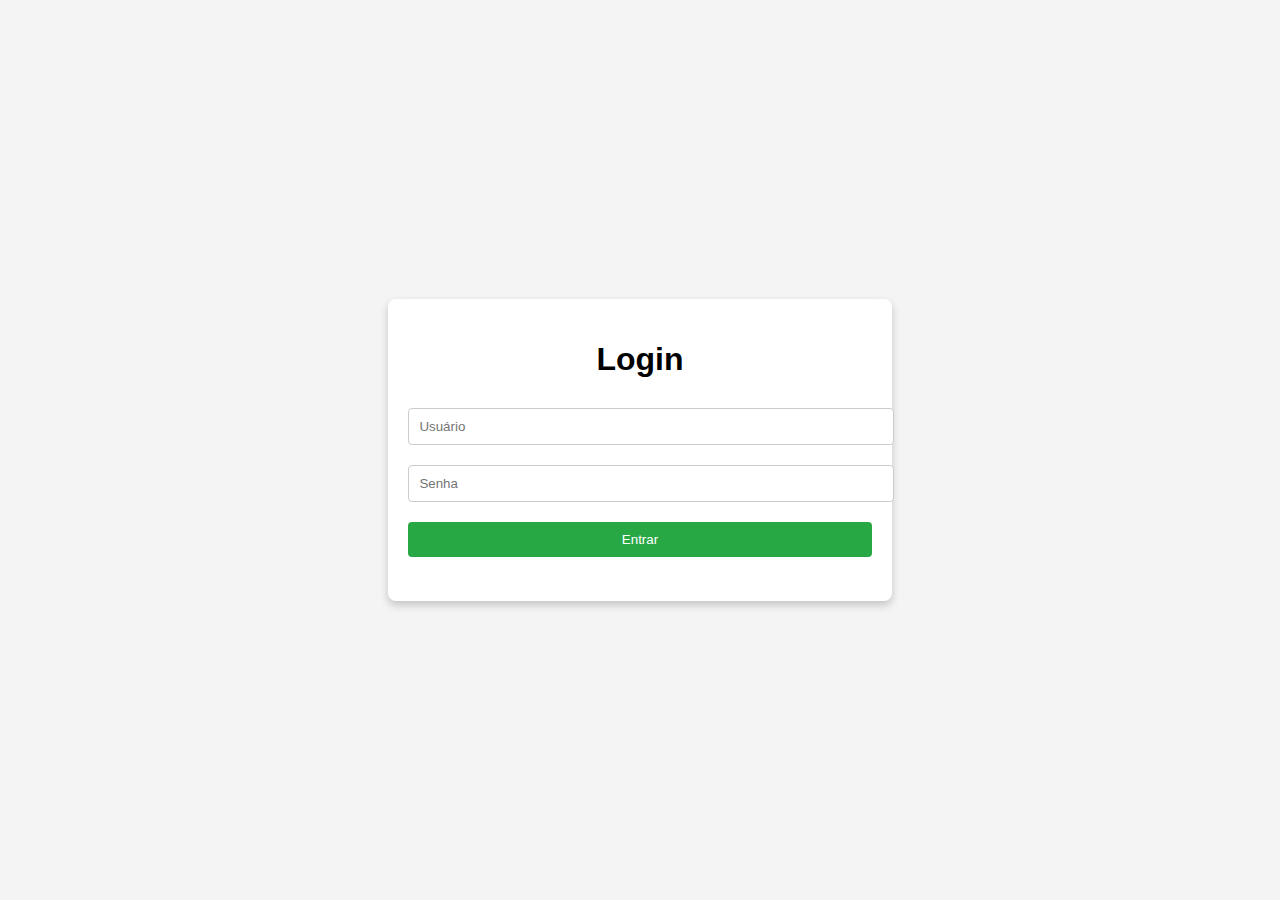
==== index.html @ 7db1e53a "Add files via upload" ====
<!DOCTYPE html>
<html lang="en">
<head>
  <meta charset="UTF-8">
  <meta name="viewport" content="width=device-width, initial-scale=1.0">
  <title>Login</title>
  <link rel="stylesheet" href="login.css">
</head>
<body>
  <div class="login-container">
    <h1>Login</h1>
    <form id="login-form" action="login.php" method="POST">
      <input type="text" name="username" placeholder="Usuário" required>
      <input type="password" name="password" placeholder="Senha" required>
      <button type="submit">Entrar</button>
      <p id="error-message">
        <?php
          if (isset($_GET['error'])) {
            echo htmlspecialchars($_GET['error']);
          }
        ?>
      </p>
    </form>
  </div>
</body>
</html>
---- login.css ----
body {
    font-family: Arial, sans-serif;
    background-color: #f4f4f4;
    margin: 0;
    display: flex;
    justify-content: center;
    align-items: center;
    height: 100vh;
  }
  
  .login-container, .home-container {
    background: #fff;
    padding: 20px;
    border-radius: 8px;
    box-shadow: 0 4px 8px rgba(0, 0, 0, 0.2);
    text-align: center;
  }
  
  h1 {
    margin-bottom: 20px;
  }
  
  input, button {
    width: 100%;
    padding: 10px;
    margin: 10px 0;
    border: 1px solid #ccc;
    border-radius: 4px;
  }
  
  button {
    background: #28a745;
    color: #fff;
    border: none;
    cursor: pointer;
  }
  
  button:hover {
    background: #218838;
  }
  
  #error-message {
    color: red;
    font-size: 14px;
  }
  
/* Centraliza as caixas */
.card-container {
    display: flex;
    justify-content: center;
    gap: 20px;
    margin: 20px 0;
  }
  
  .card {
    display: flex;
    flex-direction: column;
    align-items: center;
    padding: 20px;
    background: #fff;
    border: 1px solid #ccc;
    border-radius: 8px;
    box-shadow: 0 4px 8px rgba(0, 0, 0, 0.2);
    width: 150px;
    text-align: center;
    text-decoration: none;
    color: inherit;
    transition: transform 0.2s ease-in-out;
  }
  
  .card img {
    max-width: 100px;
    height: auto;
    margin-bottom: 10px;
  }
  
  .card p {
    font-size: 16px;
    font-weight: bold;
    color: #333;
  }
  
  .card:hover {
    transform: scale(1.05);
  }
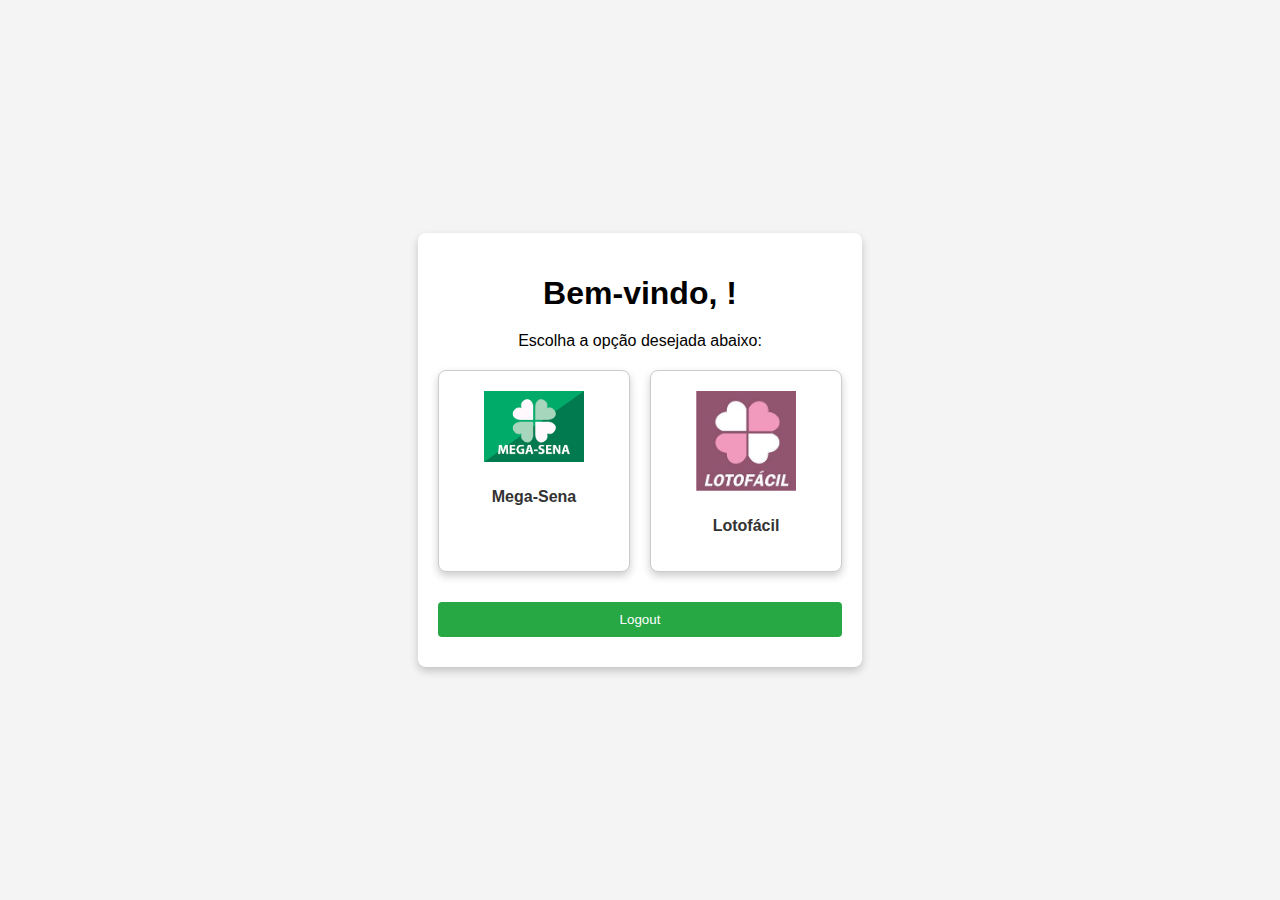
==== commit 724357ed: "Update and rename index.php to index.html" ====
--- a/index.html
+++ b/index.html
@@ -3,23 +3,30 @@
 <head>
   <meta charset="UTF-8">
   <meta name="viewport" content="width=device-width, initial-scale=1.0">
-  <title>Login</title>
+  <title>Home</title>
   <link rel="stylesheet" href="login.css">
 </head>
 <body>
-  <div class="login-container">
-    <h1>Login</h1>
-    <form id="login-form" action="login.php" method="POST">
-      <input type="text" name="username" placeholder="Usuário" required>
-      <input type="password" name="password" placeholder="Senha" required>
-      <button type="submit">Entrar</button>
-      <p id="error-message">
-        <?php
-          if (isset($_GET['error'])) {
-            echo htmlspecialchars($_GET['error']);
-          }
-        ?>
-      </p>
+  <div class="home-container">
+    <h1>Bem-vindo, <?php echo htmlspecialchars($_SESSION['username']); ?>!</h1>
+    <p>Escolha a opção desejada abaixo:</p>
+
+    <div class="card-container">
+      <!-- Caixa da Mega-Sena com link -->
+      <a href="megasena.html" class="card">
+        <img src="[data-uri]" alt="Mega-Sena" />
+        <p>Mega-Sena</p>
+      </a>
+
+      <!-- Caixa da Lotofácil com link -->
+      <a href="lotofacil.html" class="card">
+        <img src="[data-uri]" alt="Lotofácil" />
+        <p>Lotofácil</p>
+      </a>
+    </div>
+
+    <form action="logout.php" method="POST">
+      <button type="submit">Logout</button>
     </form>
   </div>
 </body>
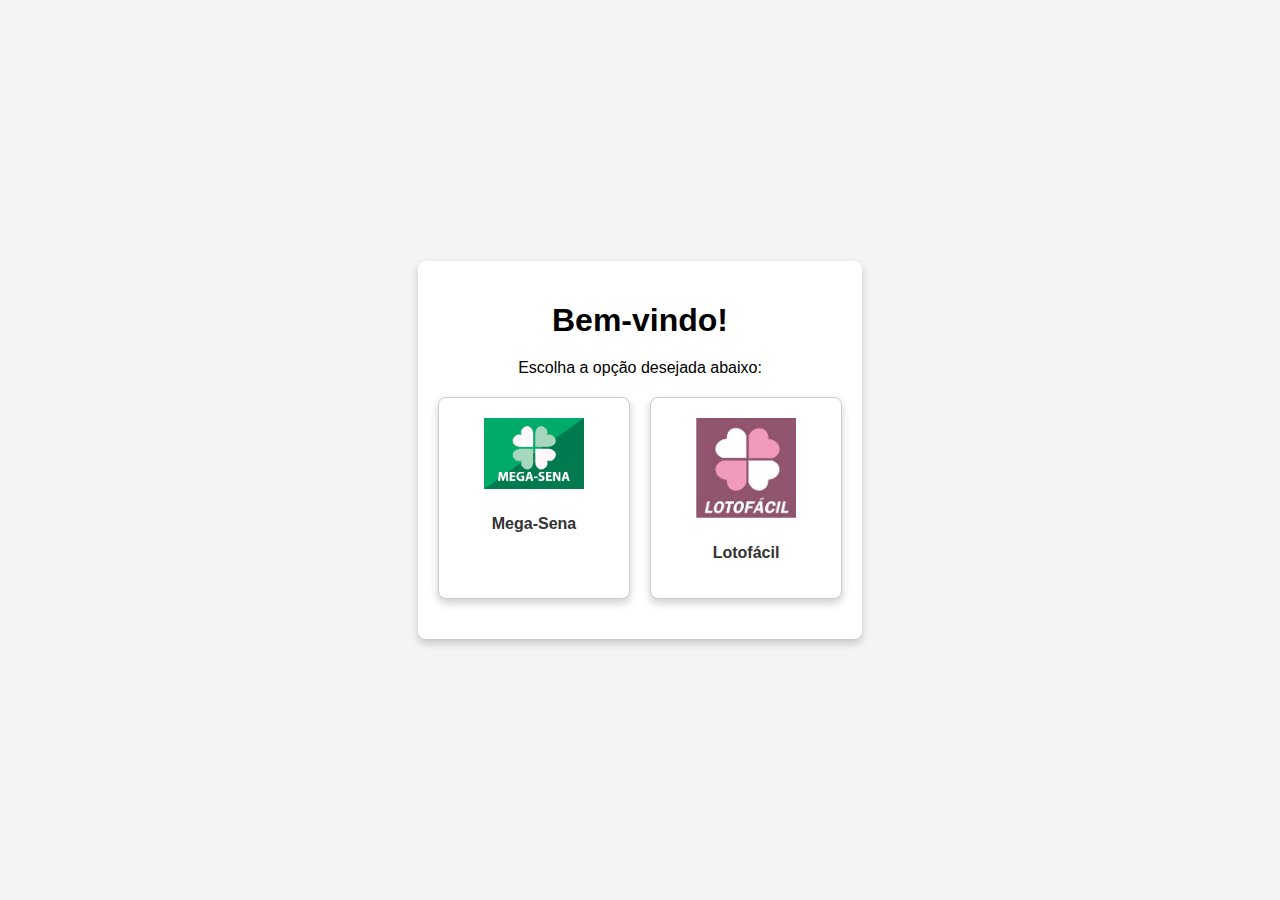
==== commit 21c4f217: "Add files via upload" ====
--- a/index.html
+++ b/index.html
@@ -1,3 +1,4 @@
+
 <!DOCTYPE html>
 <html lang="en">
 <head>
@@ -8,7 +9,7 @@
 </head>
 <body>
   <div class="home-container">
-    <h1>Bem-vindo, <?php echo htmlspecialchars($_SESSION['username']); ?>!</h1>
+    <h1>Bem-vindo!</h1>
     <p>Escolha a opção desejada abaixo:</p>
 
     <div class="card-container">
@@ -25,9 +26,7 @@
       </a>
     </div>
 
-    <form action="logout.php" method="POST">
-      <button type="submit">Logout</button>
-    </form>
+
   </div>
 </body>
 </html>
